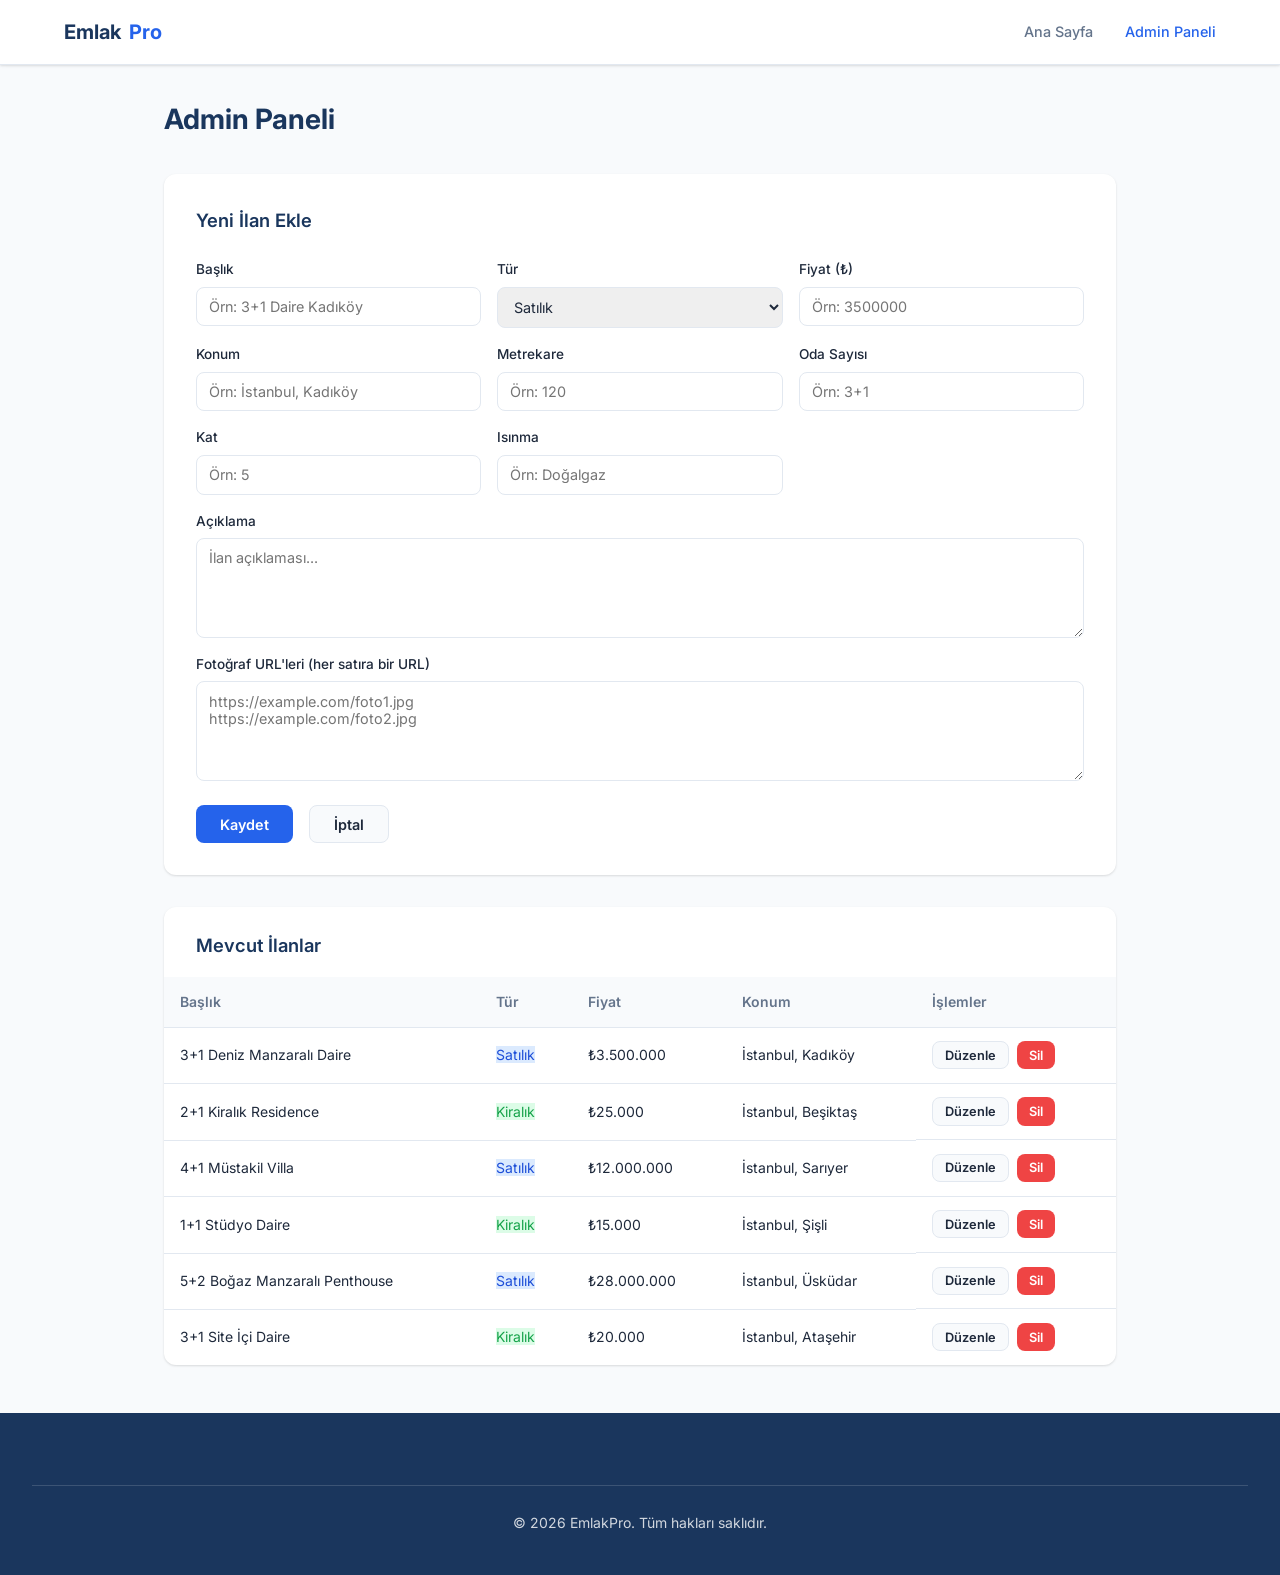
==== admin.html @ a33ec4a4 "EmlakPro - Gayrimenkul sitesi ilk sürüm Arama, sıralama, favoriler, oda sayısı filtresi, kart animas" ====
<!DOCTYPE html>
<html lang="tr">
<head>
  <meta charset="UTF-8">
  <meta name="viewport" content="width=device-width, initial-scale=1.0">
  <title>Admin Paneli — EmlakPro</title>
  <link rel="stylesheet" href="css/style.css">
</head>
<body>

  <header class="navbar">
    <div class="container">
      <a href="index.html" class="logo">Emlak<span>Pro</span></a>
      <button class="menu-toggle" onclick="document.querySelector('.navbar nav').classList.toggle('open')">&#9776;</button>
      <nav>
        <a href="index.html">Ana Sayfa</a>
        <a href="admin.html" class="active">Admin Paneli</a>
      </nav>
    </div>
  </header>

  <div class="admin-container">
    <h1>Admin Paneli</h1>

    <div class="admin-form">
      <h2 id="formTitle">Yeni İlan Ekle</h2>
      <input type="hidden" id="editId">
      <div class="form-grid">
        <div class="form-group">
          <label for="baslik">Başlık</label>
          <input type="text" id="baslik" placeholder="Örn: 3+1 Daire Kadıköy">
        </div>
        <div class="form-group">
          <label for="tur">Tür</label>
          <select id="tur">
            <option value="satilik">Satılık</option>
            <option value="kiralik">Kiralık</option>
          </select>
        </div>
        <div class="form-group">
          <label for="fiyat">Fiyat (₺)</label>
          <input type="number" id="fiyat" placeholder="Örn: 3500000">
        </div>
        <div class="form-group">
          <label for="konum">Konum</label>
          <input type="text" id="konum" placeholder="Örn: İstanbul, Kadıköy">
        </div>
        <div class="form-group">
          <label for="metrekare">Metrekare</label>
          <input type="number" id="metrekare" placeholder="Örn: 120">
        </div>
        <div class="form-group">
          <label for="odaSayisi">Oda Sayısı</label>
          <input type="text" id="odaSayisi" placeholder="Örn: 3+1">
        </div>
        <div class="form-group">
          <label for="kat">Kat</label>
          <input type="number" id="kat" placeholder="Örn: 5">
        </div>
        <div class="form-group">
          <label for="isinma">Isınma</label>
          <input type="text" id="isinma" placeholder="Örn: Doğalgaz">
        </div>
        <div class="form-group full-width">
          <label for="aciklama">Açıklama</label>
          <textarea id="aciklama" placeholder="İlan açıklaması..."></textarea>
        </div>
        <div class="form-group full-width">
          <label for="resimler">Fotoğraf URL'leri (her satıra bir URL)</label>
          <textarea id="resimler" placeholder="https://example.com/foto1.jpg&#10;https://example.com/foto2.jpg"></textarea>
        </div>
      </div>
      <div class="form-actions">
        <button class="btn btn-primary" onclick="saveIlanForm()">Kaydet</button>
        <button class="btn btn-secondary" onclick="resetForm()">İptal</button>
      </div>
    </div>

    <div class="admin-table-wrapper">
      <h2>Mevcut İlanlar</h2>
      <table class="admin-table">
        <thead>
          <tr>
            <th>Başlık</th>
            <th>Tür</th>
            <th>Fiyat</th>
            <th>Konum</th>
            <th>İşlemler</th>
          </tr>
        </thead>
        <tbody id="adminTableBody"></tbody>
      </table>
    </div>
  </div>

  <footer class="footer" style="margin-top: 3rem;">
    <div class="footer-bottom">
      <p>&copy; 2026 EmlakPro. Tüm hakları saklıdır.</p>
    </div>
  </footer>

  <script src="js/data.js"></script>
  <script src="js/admin.js"></script>
</body>
</html>
---- css/style.css ----
@import url('https://fonts.googleapis.com/css2?family=Inter:wght@300;400;500;600;700&display=swap');

/* Reset & Base */
*, *::before, *::after {
  margin: 0;
  padding: 0;
  box-sizing: border-box;
}

:root {
  --primary: #1a365d;
  --primary-light: #2a4a7f;
  --accent: #2563eb;
  --accent-light: #3b82f6;
  --bg: #ffffff;
  --bg-light: #f8fafc;
  --text: #1e293b;
  --text-light: #64748b;
  --border: #e2e8f0;
  --shadow: 0 1px 3px rgba(0,0,0,0.08), 0 1px 2px rgba(0,0,0,0.06);
  --shadow-md: 0 4px 6px rgba(0,0,0,0.07), 0 2px 4px rgba(0,0,0,0.06);
  --shadow-lg: 0 10px 25px rgba(0,0,0,0.1);
  --radius: 12px;
  --radius-sm: 8px;
}

body {
  font-family: 'Inter', system-ui, -apple-system, sans-serif;
  color: var(--text);
  background: var(--bg-light);
  line-height: 1.6;
}

a {
  text-decoration: none;
  color: inherit;
}

img {
  max-width: 100%;
  display: block;
}

/* Navbar */
.navbar {
  background: var(--bg);
  border-bottom: 1px solid var(--border);
  padding: 0 2rem;
  position: sticky;
  top: 0;
  z-index: 100;
  box-shadow: var(--shadow);
}

.navbar .container {
  max-width: 1200px;
  margin: 0 auto;
  display: flex;
  align-items: center;
  justify-content: space-between;
  height: 64px;
}

.navbar .logo {
  font-size: 1.25rem;
  font-weight: 700;
  color: var(--primary);
  display: flex;
  align-items: center;
  gap: 0.5rem;
}

.navbar .logo span {
  color: var(--accent);
}

.navbar nav {
  display: flex;
  gap: 2rem;
}

.navbar nav a {
  font-size: 0.9rem;
  font-weight: 500;
  color: var(--text-light);
  transition: color 0.2s;
  padding: 0.5rem 0;
}

.navbar nav a:hover,
.navbar nav a.active {
  color: var(--accent);
}

.navbar .menu-toggle {
  display: none;
  background: none;
  border: none;
  font-size: 1.5rem;
  cursor: pointer;
  color: var(--text);
}

/* Hero */
.hero {
  background: linear-gradient(135deg, var(--primary) 0%, var(--primary-light) 100%);
  color: white;
  padding: 4rem 2rem;
  text-align: center;
}

.hero h1 {
  font-size: 2.5rem;
  font-weight: 700;
  margin-bottom: 1rem;
  letter-spacing: -0.02em;
}

.hero p {
  font-size: 1.125rem;
  opacity: 0.85;
  max-width: 600px;
  margin: 0 auto;
  line-height: 1.7;
}

/* Container */
.container {
  max-width: 1200px;
  margin: 0 auto;
  padding: 0 1.5rem;
}

/* Filters */
.filters {
  background: var(--bg);
  padding: 1.5rem 2rem;
  border-radius: var(--radius);
  box-shadow: var(--shadow);
  margin: -2rem auto 2rem;
  max-width: 1200px;
  display: flex;
  gap: 1rem;
  align-items: end;
  flex-wrap: wrap;
  position: relative;
  z-index: 10;
}

.filter-group {
  display: flex;
  flex-direction: column;
  gap: 0.35rem;
  flex: 1;
  min-width: 160px;
}

.filter-group label {
  font-size: 0.8rem;
  font-weight: 600;
  color: var(--text-light);
  text-transform: uppercase;
  letter-spacing: 0.05em;
}

.filter-group select,
.filter-group input {
  padding: 0.6rem 0.75rem;
  border: 1px solid var(--border);
  border-radius: var(--radius-sm);
  font-size: 0.9rem;
  font-family: inherit;
  background: var(--bg);
  color: var(--text);
  transition: border-color 0.2s;
}

.filter-group select:focus,
.filter-group input:focus {
  outline: none;
  border-color: var(--accent);
  box-shadow: 0 0 0 3px rgba(37, 99, 235, 0.1);
}

.btn {
  display: inline-flex;
  align-items: center;
  justify-content: center;
  gap: 0.5rem;
  padding: 0.6rem 1.5rem;
  border: none;
  border-radius: var(--radius-sm);
  font-size: 0.9rem;
  font-weight: 600;
  font-family: inherit;
  cursor: pointer;
  transition: all 0.2s;
}

.btn-primary {
  background: var(--accent);
  color: white;
}

.btn-primary:hover {
  background: var(--primary-light);
}

.btn-danger {
  background: #ef4444;
  color: white;
}

.btn-danger:hover {
  background: #dc2626;
}

.btn-secondary {
  background: var(--bg-light);
  color: var(--text);
  border: 1px solid var(--border);
}

.btn-secondary:hover {
  background: var(--border);
}

/* Property Cards Grid */
.section-title {
  font-size: 1.5rem;
  font-weight: 700;
  margin-bottom: 1.5rem;
  color: var(--primary);
}

.property-grid {
  display: grid;
  grid-template-columns: repeat(auto-fill, minmax(320px, 1fr));
  gap: 1.5rem;
  padding-bottom: 3rem;
}

.property-card {
  background: var(--bg);
  border-radius: var(--radius);
  overflow: hidden;
  box-shadow: var(--shadow);
  transition: transform 0.2s, box-shadow 0.2s;
  cursor: pointer;
}

.property-card:hover {
  transform: translateY(-4px);
  box-shadow: var(--shadow-lg);
}

.property-card .card-img {
  width: 100%;
  height: 220px;
  object-fit: cover;
  background: var(--border);
}

.property-card .card-body {
  padding: 1.25rem;
}

.property-card .card-tag {
  display: inline-block;
  padding: 0.2rem 0.6rem;
  border-radius: 4px;
  font-size: 0.75rem;
  font-weight: 600;
  text-transform: uppercase;
  letter-spacing: 0.05em;
}

.tag-satilik {
  background: #dbeafe;
  color: #1d4ed8;
}

.tag-kiralik {
  background: #dcfce7;
  color: #16a34a;
}

.property-card .card-title {
  font-size: 1.1rem;
  font-weight: 600;
  margin: 0.75rem 0 0.5rem;
  color: var(--text);
}

.property-card .card-location {
  font-size: 0.85rem;
  color: var(--text-light);
  margin-bottom: 0.75rem;
}

.property-card .card-features {
  display: flex;
  gap: 1rem;
  font-size: 0.8rem;
  color: var(--text-light);
  margin-bottom: 1rem;
  padding-top: 0.75rem;
  border-top: 1px solid var(--border);
}

.property-card .card-features span {
  display: flex;
  align-items: center;
  gap: 0.25rem;
}

.property-card .card-price {
  font-size: 1.25rem;
  font-weight: 700;
  color: var(--accent);
}

.property-card .card-price small {
  font-size: 0.8rem;
  font-weight: 400;
  color: var(--text-light);
}

/* No results */
.no-results {
  text-align: center;
  padding: 3rem;
  color: var(--text-light);
  grid-column: 1 / -1;
}

/* Detail Page */
.detail-container {
  max-width: 900px;
  margin: 2rem auto;
  padding: 0 1.5rem;
}

.detail-back {
  display: inline-flex;
  align-items: center;
  gap: 0.5rem;
  color: var(--accent);
  font-weight: 500;
  margin-bottom: 1.5rem;
  font-size: 0.9rem;
}

.detail-back:hover {
  text-decoration: underline;
}

.gallery {
  border-radius: var(--radius);
  overflow: hidden;
  margin-bottom: 2rem;
  position: relative;
  background: var(--border);
}

.gallery-main {
  width: 100%;
  height: 450px;
  object-fit: cover;
  display: block;
}

.gallery-thumbs {
  display: flex;
  gap: 0.5rem;
  padding: 0.75rem;
  overflow-x: auto;
  background: var(--bg);
}

.gallery-thumbs img {
  width: 80px;
  height: 60px;
  object-fit: cover;
  border-radius: 6px;
  cursor: pointer;
  opacity: 0.6;
  transition: opacity 0.2s;
  flex-shrink: 0;
}

.gallery-thumbs img.active,
.gallery-thumbs img:hover {
  opacity: 1;
}

.detail-header {
  display: flex;
  justify-content: space-between;
  align-items: start;
  flex-wrap: wrap;
  gap: 1rem;
  margin-bottom: 2rem;
}

.detail-header h1 {
  font-size: 1.75rem;
  font-weight: 700;
  color: var(--primary);
}

.detail-header .detail-price {
  font-size: 1.75rem;
  font-weight: 700;
  color: var(--accent);
}

.detail-header .detail-price small {
  display: block;
  font-size: 0.8rem;
  font-weight: 400;
  color: var(--text-light);
}

.detail-info {
  display: grid;
  grid-template-columns: repeat(auto-fill, minmax(200px, 1fr));
  gap: 1rem;
  background: var(--bg);
  border-radius: var(--radius);
  padding: 1.5rem;
  box-shadow: var(--shadow);
  margin-bottom: 2rem;
}

.detail-info .info-item {
  display: flex;
  flex-direction: column;
  gap: 0.25rem;
}

.detail-info .info-label {
  font-size: 0.8rem;
  color: var(--text-light);
  font-weight: 500;
}

.detail-info .info-value {
  font-size: 1rem;
  font-weight: 600;
  color: var(--text);
}

.detail-description {
  background: var(--bg);
  border-radius: var(--radius);
  padding: 1.5rem;
  box-shadow: var(--shadow);
  margin-bottom: 2rem;
}

.detail-description h2 {
  font-size: 1.15rem;
  font-weight: 600;
  margin-bottom: 0.75rem;
  color: var(--primary);
}

.detail-description p {
  color: var(--text-light);
  line-height: 1.8;
}

.contact-buttons {
  display: flex;
  gap: 1rem;
  margin-bottom: 3rem;
}

.contact-buttons .btn {
  padding: 0.85rem 2rem;
  font-size: 1rem;
}

.btn-whatsapp {
  background: #25d366;
  color: white;
}

.btn-whatsapp:hover {
  background: #1da851;
}

.btn-phone {
  background: var(--primary);
  color: white;
}

.btn-phone:hover {
  background: var(--primary-light);
}

/* Admin Page */
.admin-container {
  max-width: 1000px;
  margin: 2rem auto;
  padding: 0 1.5rem;
}

.admin-container h1 {
  font-size: 1.75rem;
  font-weight: 700;
  color: var(--primary);
  margin-bottom: 2rem;
}

.admin-form {
  background: var(--bg);
  border-radius: var(--radius);
  padding: 2rem;
  box-shadow: var(--shadow);
  margin-bottom: 2rem;
}

.admin-form h2 {
  font-size: 1.15rem;
  font-weight: 600;
  margin-bottom: 1.5rem;
  color: var(--primary);
}

.form-grid {
  display: grid;
  grid-template-columns: repeat(auto-fill, minmax(250px, 1fr));
  gap: 1rem;
}

.form-group {
  display: flex;
  flex-direction: column;
  gap: 0.35rem;
}

.form-group.full-width {
  grid-column: 1 / -1;
}

.form-group label {
  font-size: 0.85rem;
  font-weight: 500;
  color: var(--text);
}

.form-group input,
.form-group select,
.form-group textarea {
  padding: 0.65rem 0.75rem;
  border: 1px solid var(--border);
  border-radius: var(--radius-sm);
  font-size: 0.9rem;
  font-family: inherit;
  color: var(--text);
  transition: border-color 0.2s;
}

.form-group input:focus,
.form-group select:focus,
.form-group textarea:focus {
  outline: none;
  border-color: var(--accent);
  box-shadow: 0 0 0 3px rgba(37, 99, 235, 0.1);
}

.form-group textarea {
  min-height: 100px;
  resize: vertical;
}

.form-actions {
  margin-top: 1.5rem;
  display: flex;
  gap: 1rem;
}

/* Admin Table */
.admin-table-wrapper {
  background: var(--bg);
  border-radius: var(--radius);
  box-shadow: var(--shadow);
  overflow: hidden;
}

.admin-table-wrapper h2 {
  font-size: 1.15rem;
  font-weight: 600;
  padding: 1.5rem 2rem 1rem;
  color: var(--primary);
}

.admin-table {
  width: 100%;
  border-collapse: collapse;
}

.admin-table th,
.admin-table td {
  text-align: left;
  padding: 0.85rem 1rem;
  font-size: 0.875rem;
}

.admin-table th {
  background: var(--bg-light);
  font-weight: 600;
  color: var(--text-light);
  border-bottom: 1px solid var(--border);
}

.admin-table td {
  border-bottom: 1px solid var(--border);
}

.admin-table tr:last-child td {
  border-bottom: none;
}

.admin-table tr:hover td {
  background: var(--bg-light);
}

.admin-table .actions {
  display: flex;
  gap: 0.5rem;
}

.admin-table .actions button {
  padding: 0.35rem 0.75rem;
  font-size: 0.8rem;
}

/* Footer */
.footer {
  background: var(--primary);
  color: rgba(255,255,255,0.8);
  padding: 2.5rem 2rem;
  margin-top: 3rem;
}

.footer .container {
  max-width: 1200px;
  margin: 0 auto;
  display: flex;
  justify-content: space-between;
  flex-wrap: wrap;
  gap: 2rem;
}

.footer h3 {
  color: white;
  font-size: 1rem;
  margin-bottom: 0.75rem;
}

.footer p, .footer a {
  font-size: 0.875rem;
  line-height: 1.8;
}

.footer a:hover {
  color: white;
}

.footer-bottom {
  text-align: center;
  margin-top: 2rem;
  padding-top: 1.5rem;
  border-top: 1px solid rgba(255,255,255,0.15);
  font-size: 0.8rem;
}

/* Filter Full Width */
.filter-full {
  width: 100%;
  flex-basis: 100%;
}

/* Filter Actions */
.filter-actions {
  display: flex;
  gap: 0.5rem;
  align-items: end;
}

/* Favorites Toggle Button */
.btn-fav-toggle {
  background: var(--bg-light);
  color: var(--text);
  border: 1px solid var(--border);
}

.btn-fav-toggle:hover {
  background: var(--border);
}

.btn-fav-toggle.active {
  background: #fef2f2;
  color: #ef4444;
  border-color: #fca5a5;
}

/* Card Image Wrapper */
.card-img-wrapper {
  position: relative;
}

/* Favorite Button on Card */
.fav-btn {
  position: absolute;
  top: 0.75rem;
  right: 0.75rem;
  width: 36px;
  height: 36px;
  border-radius: 50%;
  border: none;
  background: rgba(255,255,255,0.9);
  color: #cbd5e1;
  font-size: 1.1rem;
  cursor: pointer;
  display: flex;
  align-items: center;
  justify-content: center;
  transition: all 0.2s;
  box-shadow: 0 2px 4px rgba(0,0,0,0.1);
}

.fav-btn:hover {
  background: white;
  transform: scale(1.1);
}

.fav-btn.fav-active {
  color: #ef4444;
  background: white;
}

/* Detail Page Favorite Button */
.fav-btn-detail {
  display: inline-flex;
  align-items: center;
  gap: 0.5rem;
  padding: 0.5rem 1rem;
  border: 1px solid var(--border);
  border-radius: var(--radius-sm);
  background: var(--bg);
  color: var(--text-light);
  font-size: 0.9rem;
  font-family: inherit;
  cursor: pointer;
  transition: all 0.2s;
  margin-top: 0.5rem;
}

.fav-btn-detail:hover {
  border-color: #fca5a5;
  color: #ef4444;
}

.fav-btn-detail.fav-active {
  background: #fef2f2;
  color: #ef4444;
  border-color: #fca5a5;
}

/* Results Header */
.results-header {
  display: flex;
  align-items: center;
  justify-content: space-between;
  margin-bottom: 1.5rem;
}

.results-header .section-title {
  margin-bottom: 0;
}

.results-count {
  font-size: 0.9rem;
  color: var(--text-light);
  font-weight: 500;
}

/* Card Fade In Animation */
@keyframes fadeInUp {
  from {
    opacity: 0;
    transform: translateY(20px);
  }
  to {
    opacity: 1;
    transform: translateY(0);
  }
}

.property-card.fade-in {
  animation: fadeInUp 0.4s ease forwards;
  opacity: 0;
}

/* Responsive */
@media (max-width: 768px) {
  .navbar .menu-toggle {
    display: block;
  }

  .navbar nav {
    display: none;
    position: absolute;
    top: 64px;
    left: 0;
    right: 0;
    background: var(--bg);
    flex-direction: column;
    padding: 1rem 2rem;
    gap: 0.5rem;
    border-bottom: 1px solid var(--border);
    box-shadow: var(--shadow-md);
  }

  .navbar nav.open {
    display: flex;
  }

  .hero h1 {
    font-size: 1.75rem;
  }

  .hero p {
    font-size: 1rem;
  }

  .filters {
    flex-direction: column;
    margin: -1.5rem 1rem 1.5rem;
  }

  .property-grid {
    grid-template-columns: 1fr;
  }

  .gallery-main {
    height: 250px;
  }

  .detail-header {
    flex-direction: column;
  }

  .contact-buttons {
    flex-direction: column;
  }

  .form-grid {
    grid-template-columns: 1fr;
  }

  .admin-table {
    font-size: 0.8rem;
  }

  .admin-table th,
  .admin-table td {
    padding: 0.6rem 0.5rem;
  }

  .filter-actions {
    flex-wrap: wrap;
    width: 100%;
  }

  .filter-actions .btn {
    flex: 1;
    min-width: 0;
  }

  .results-header {
    flex-direction: column;
    align-items: flex-start;
    gap: 0.5rem;
  }

  .footer .container {
    flex-direction: column;
  }
}

@media (max-width: 480px) {
  .navbar {
    padding: 0 1rem;
  }

  .hero {
    padding: 2.5rem 1rem;
  }

  .detail-info {
    grid-template-columns: 1fr 1fr;
  }
}
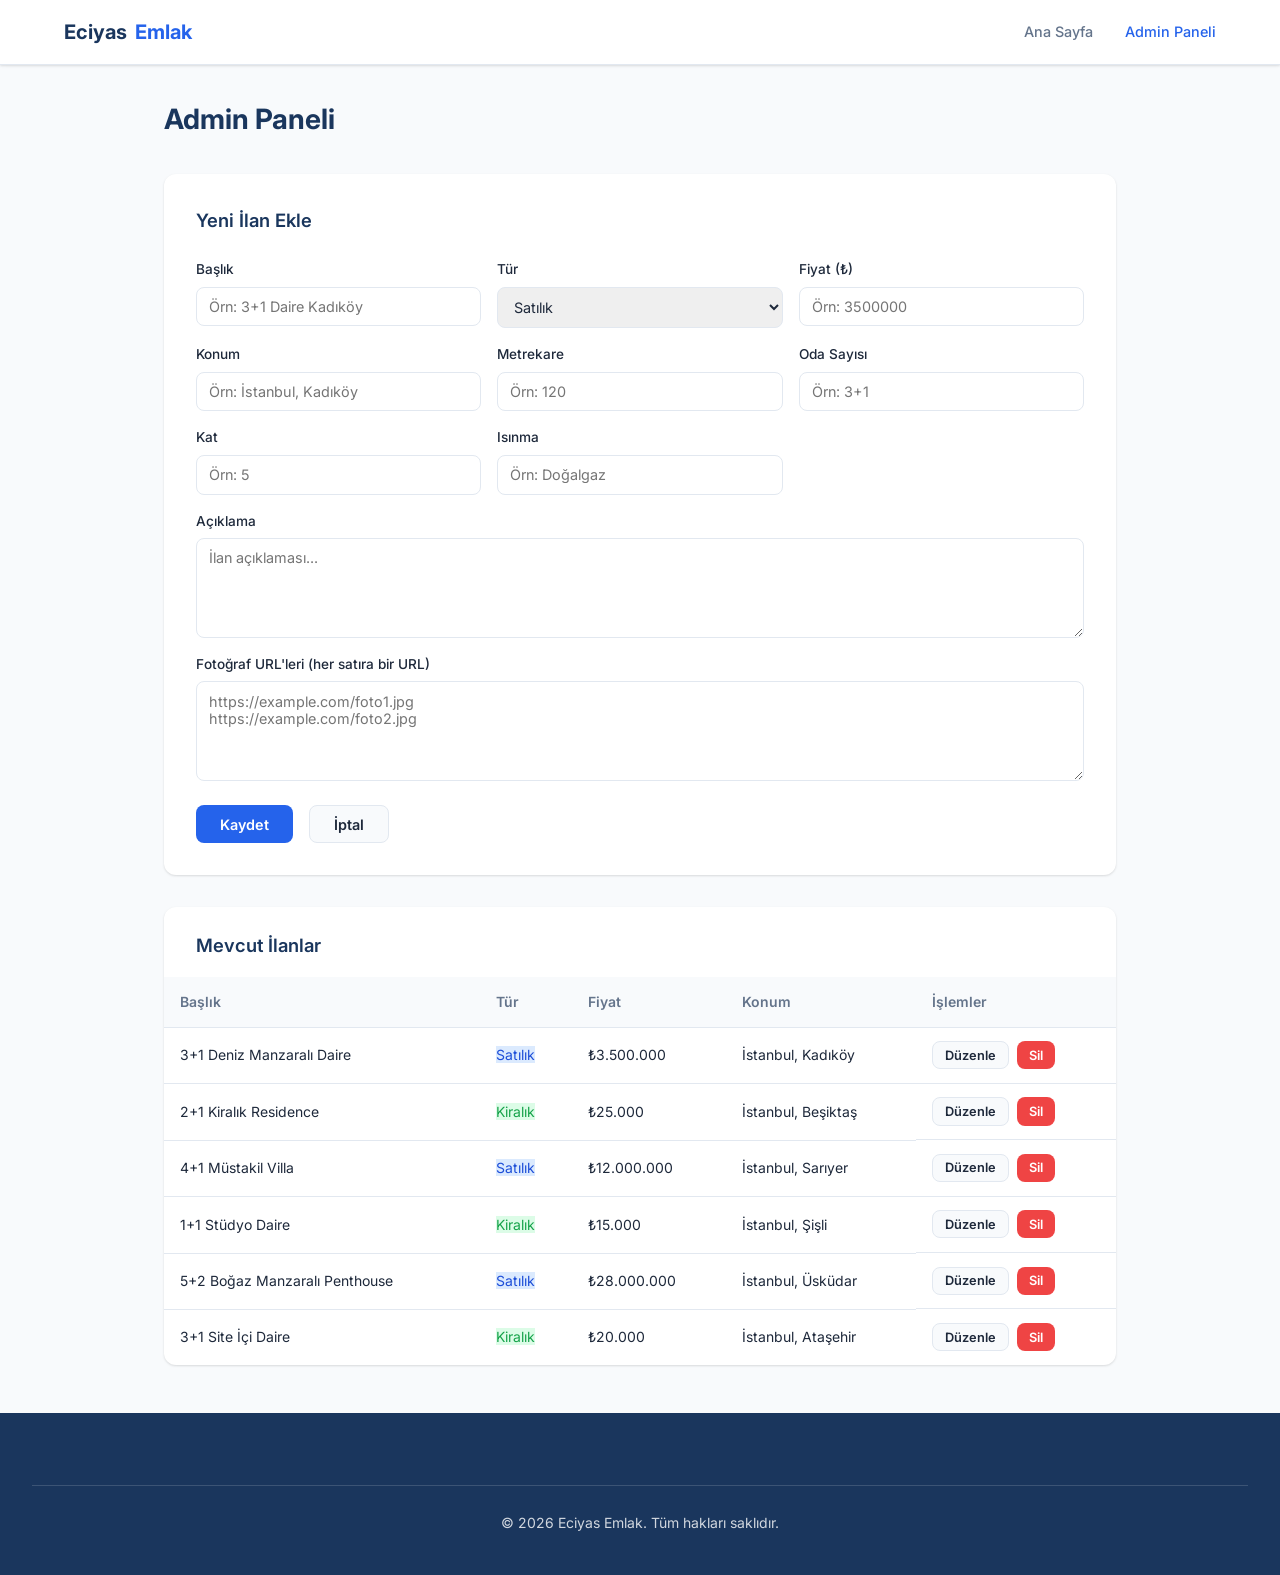
==== commit cd8a5f2f: "EmlakPro adını Eciyas Emlak olarak değiştir Tüm sayfalarda marka adı, logo, footer, title ve e-posta" ====
--- a/admin.html
+++ b/admin.html
@@ -3,14 +3,14 @@
 <head>
   <meta charset="UTF-8">
   <meta name="viewport" content="width=device-width, initial-scale=1.0">
-  <title>Admin Paneli — EmlakPro</title>
+  <title>Admin Paneli — Eciyas Emlak</title>
   <link rel="stylesheet" href="css/style.css">
 </head>
 <body>
 
   <header class="navbar">
     <div class="container">
-      <a href="index.html" class="logo">Emlak<span>Pro</span></a>
+      <a href="index.html" class="logo">Eciyas<span>Emlak</span></a>
       <button class="menu-toggle" onclick="document.querySelector('.navbar nav').classList.toggle('open')">&#9776;</button>
       <nav>
         <a href="index.html">Ana Sayfa</a>
@@ -95,7 +95,7 @@
 
   <footer class="footer" style="margin-top: 3rem;">
     <div class="footer-bottom">
-      <p>&copy; 2026 EmlakPro. Tüm hakları saklıdır.</p>
+      <p>&copy; 2026 Eciyas Emlak. Tüm hakları saklıdır.</p>
     </div>
   </footer>
 
--- a/css/style.css
+++ b/css/style.css
@@ -259,6 +259,7 @@
   height: 220px;
   object-fit: cover;
   background: var(--border);
+  border: 3px solid #16a34a;
 }
 
 .property-card .card-body {
@@ -368,6 +369,7 @@
   height: 450px;
   object-fit: cover;
   display: block;
+  border: 3px solid #16a34a;
 }
 
 .gallery-thumbs {
@@ -387,6 +389,7 @@
   opacity: 0.6;
   transition: opacity 0.2s;
   flex-shrink: 0;
+  border: 2px solid #16a34a;
 }
 
 .gallery-thumbs img.active,
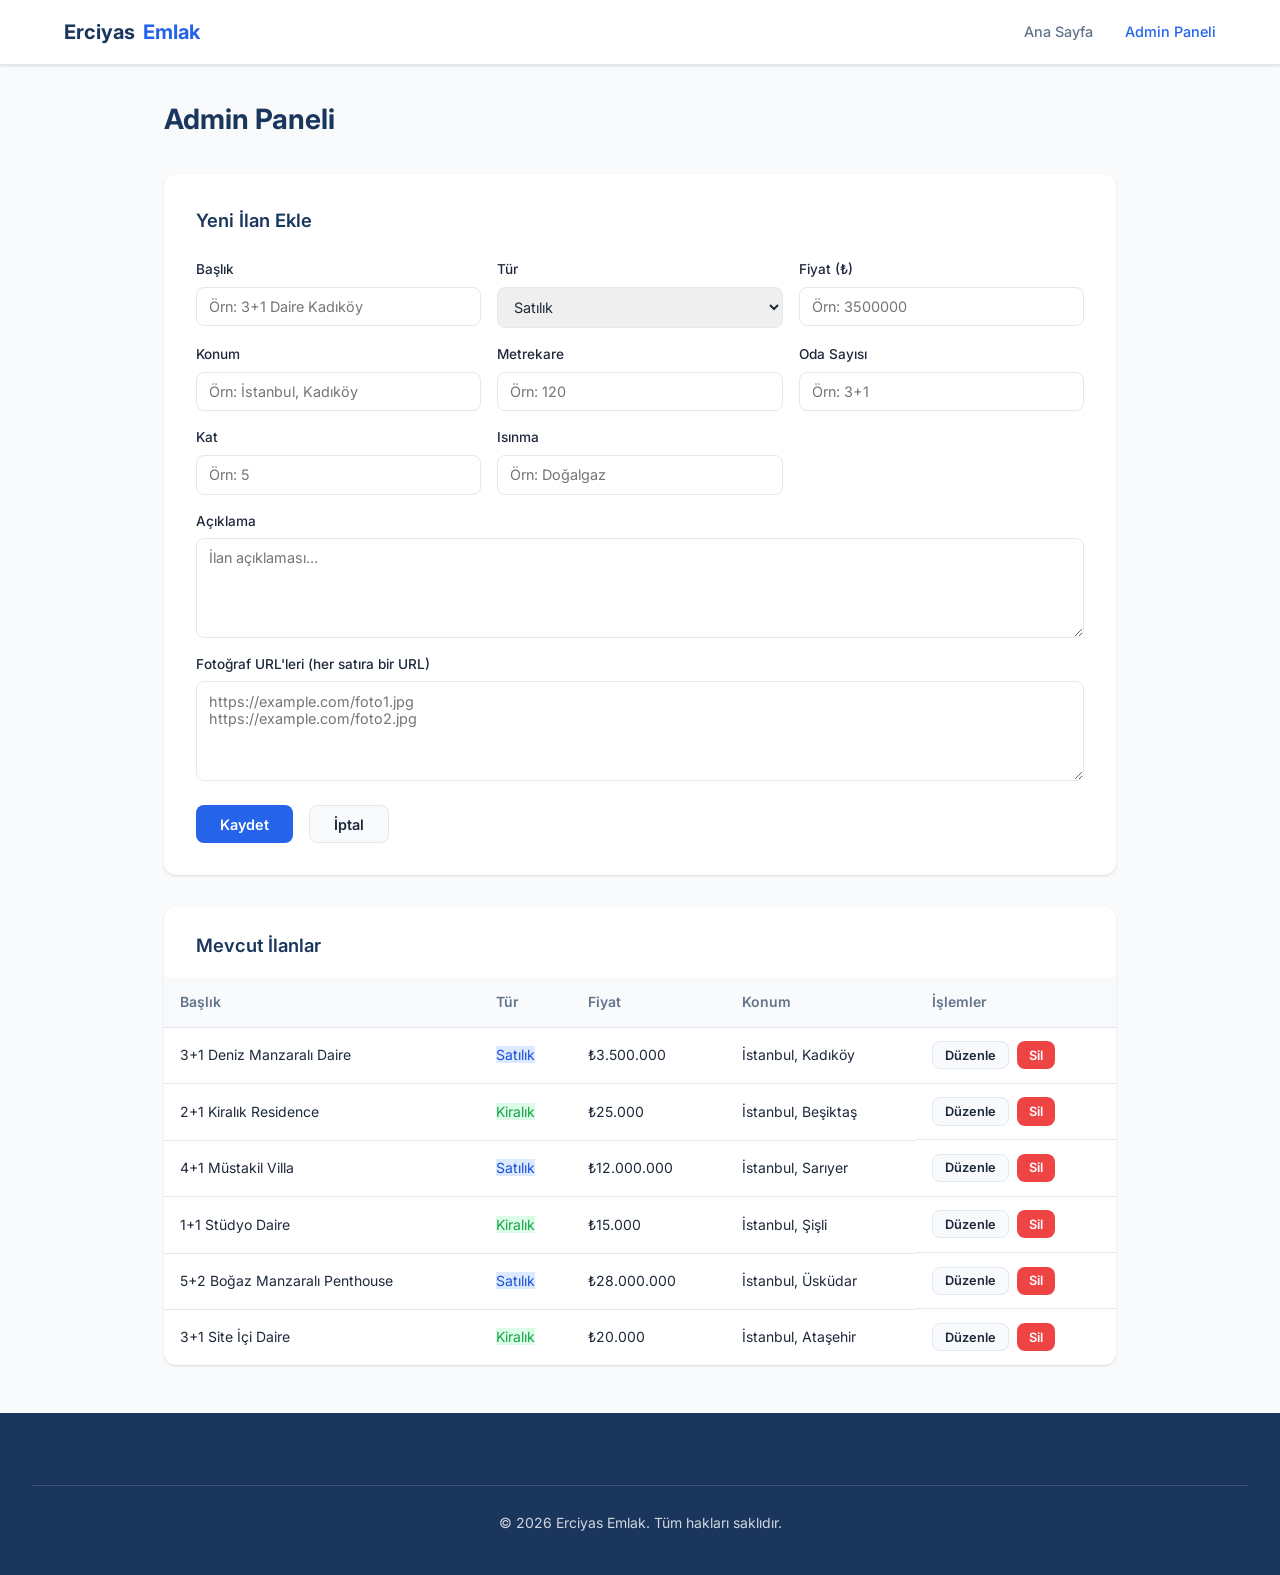
==== commit 2554b794: "Eciyas Emlak adını Erciyas Emlak olarak düzelt Co-Authored-By: Claude Opus 4.6 <noreply@anthropic.co" ====
--- a/admin.html
+++ b/admin.html
@@ -3,14 +3,14 @@
 <head>
   <meta charset="UTF-8">
   <meta name="viewport" content="width=device-width, initial-scale=1.0">
-  <title>Admin Paneli — Eciyas Emlak</title>
+  <title>Admin Paneli — Erciyas Emlak</title>
   <link rel="stylesheet" href="css/style.css">
 </head>
 <body>
 
   <header class="navbar">
     <div class="container">
-      <a href="index.html" class="logo">Eciyas<span>Emlak</span></a>
+      <a href="index.html" class="logo">Erciyas<span>Emlak</span></a>
       <button class="menu-toggle" onclick="document.querySelector('.navbar nav').classList.toggle('open')">&#9776;</button>
       <nav>
         <a href="index.html">Ana Sayfa</a>
@@ -95,7 +95,7 @@
 
   <footer class="footer" style="margin-top: 3rem;">
     <div class="footer-bottom">
-      <p>&copy; 2026 Eciyas Emlak. Tüm hakları saklıdır.</p>
+      <p>&copy; 2026 Erciyas Emlak. Tüm hakları saklıdır.</p>
     </div>
   </footer>
 
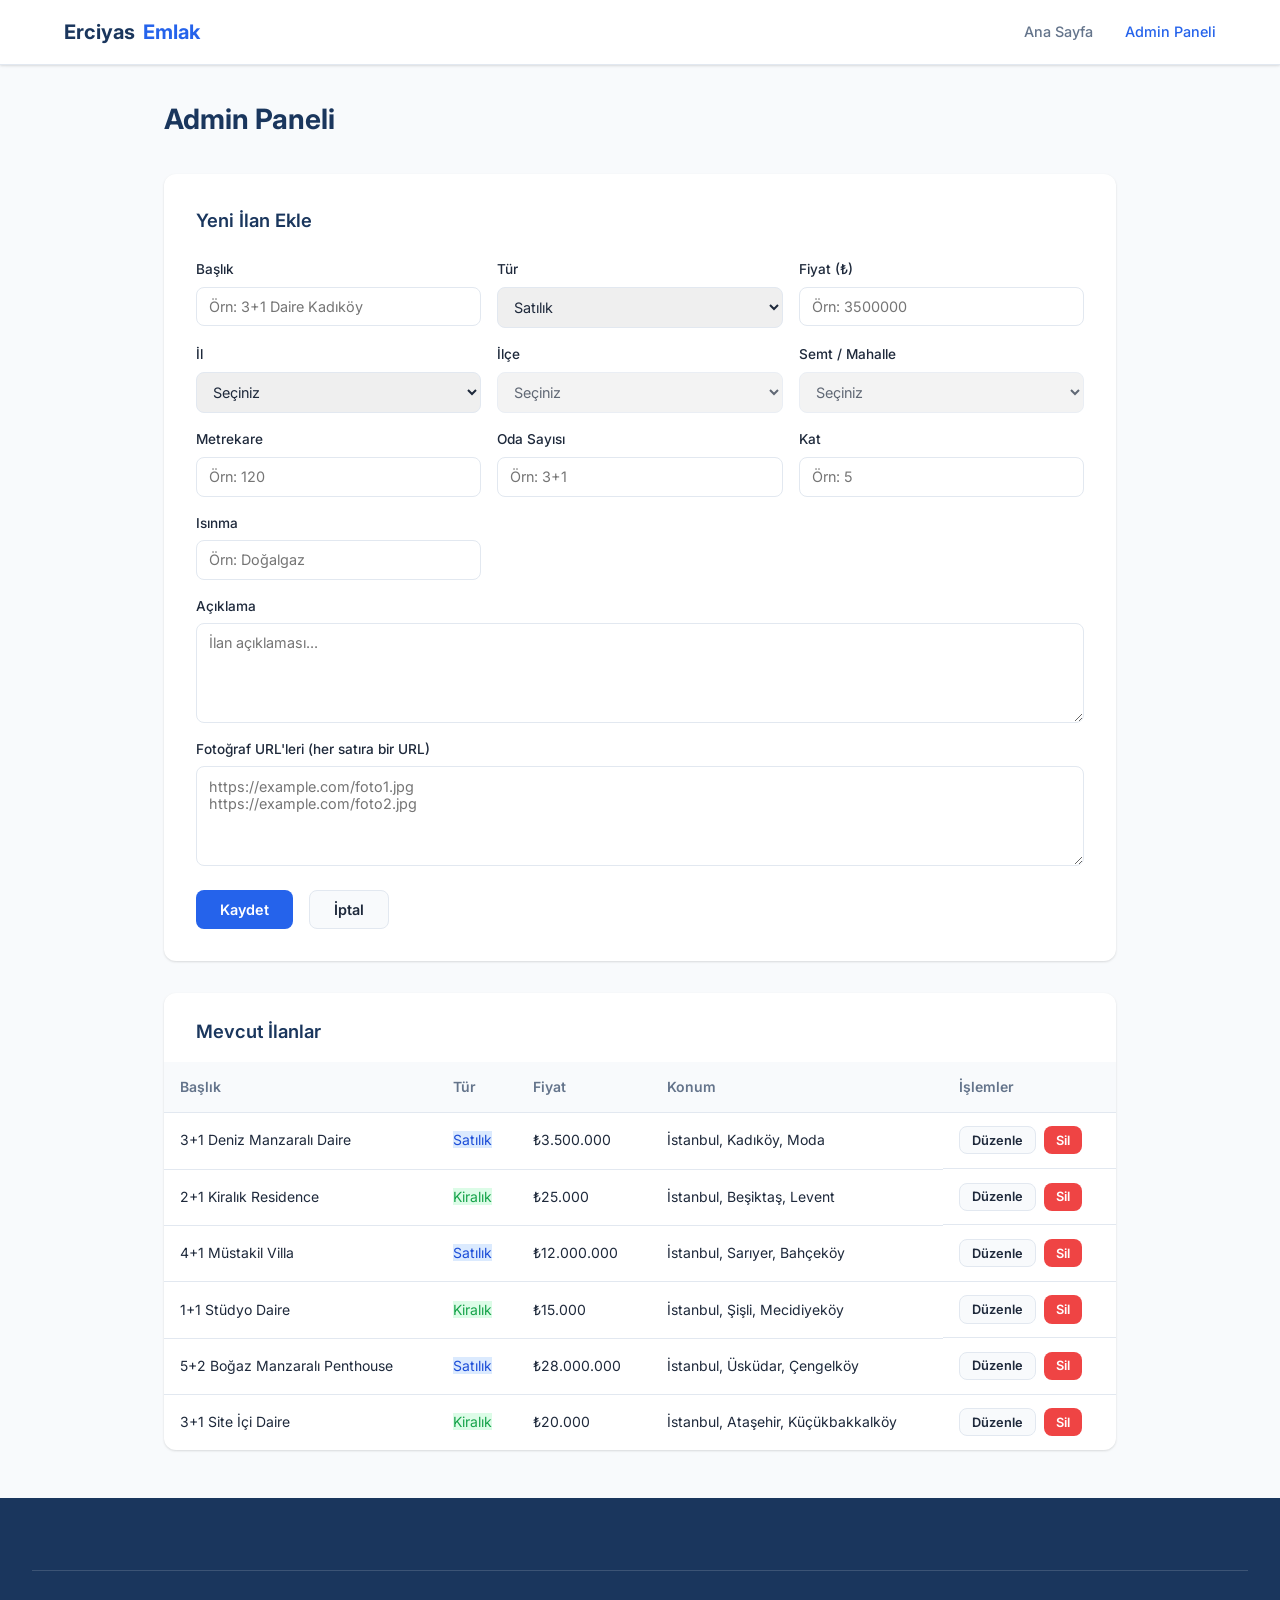
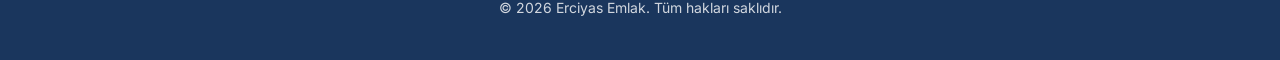
==== commit 0a12bf8f: "İl, ilçe ve semt/mahalle filtreleme sistemi ekle - Ana sayfaya bağımlı (cascading) il/ilçe/semt drop" ====
--- a/admin.html
+++ b/admin.html
@@ -42,8 +42,22 @@
           <input type="number" id="fiyat" placeholder="Örn: 3500000">
         </div>
         <div class="form-group">
-          <label for="konum">Konum</label>
-          <input type="text" id="konum" placeholder="Örn: İstanbul, Kadıköy">
+          <label for="adminIl">İl</label>
+          <select id="adminIl">
+            <option value="">Seçiniz</option>
+          </select>
+        </div>
+        <div class="form-group">
+          <label for="adminIlce">İlçe</label>
+          <select id="adminIlce" disabled>
+            <option value="">Seçiniz</option>
+          </select>
+        </div>
+        <div class="form-group">
+          <label for="adminSemt">Semt / Mahalle</label>
+          <select id="adminSemt" disabled>
+            <option value="">Seçiniz</option>
+          </select>
         </div>
         <div class="form-group">
           <label for="metrekare">Metrekare</label>
